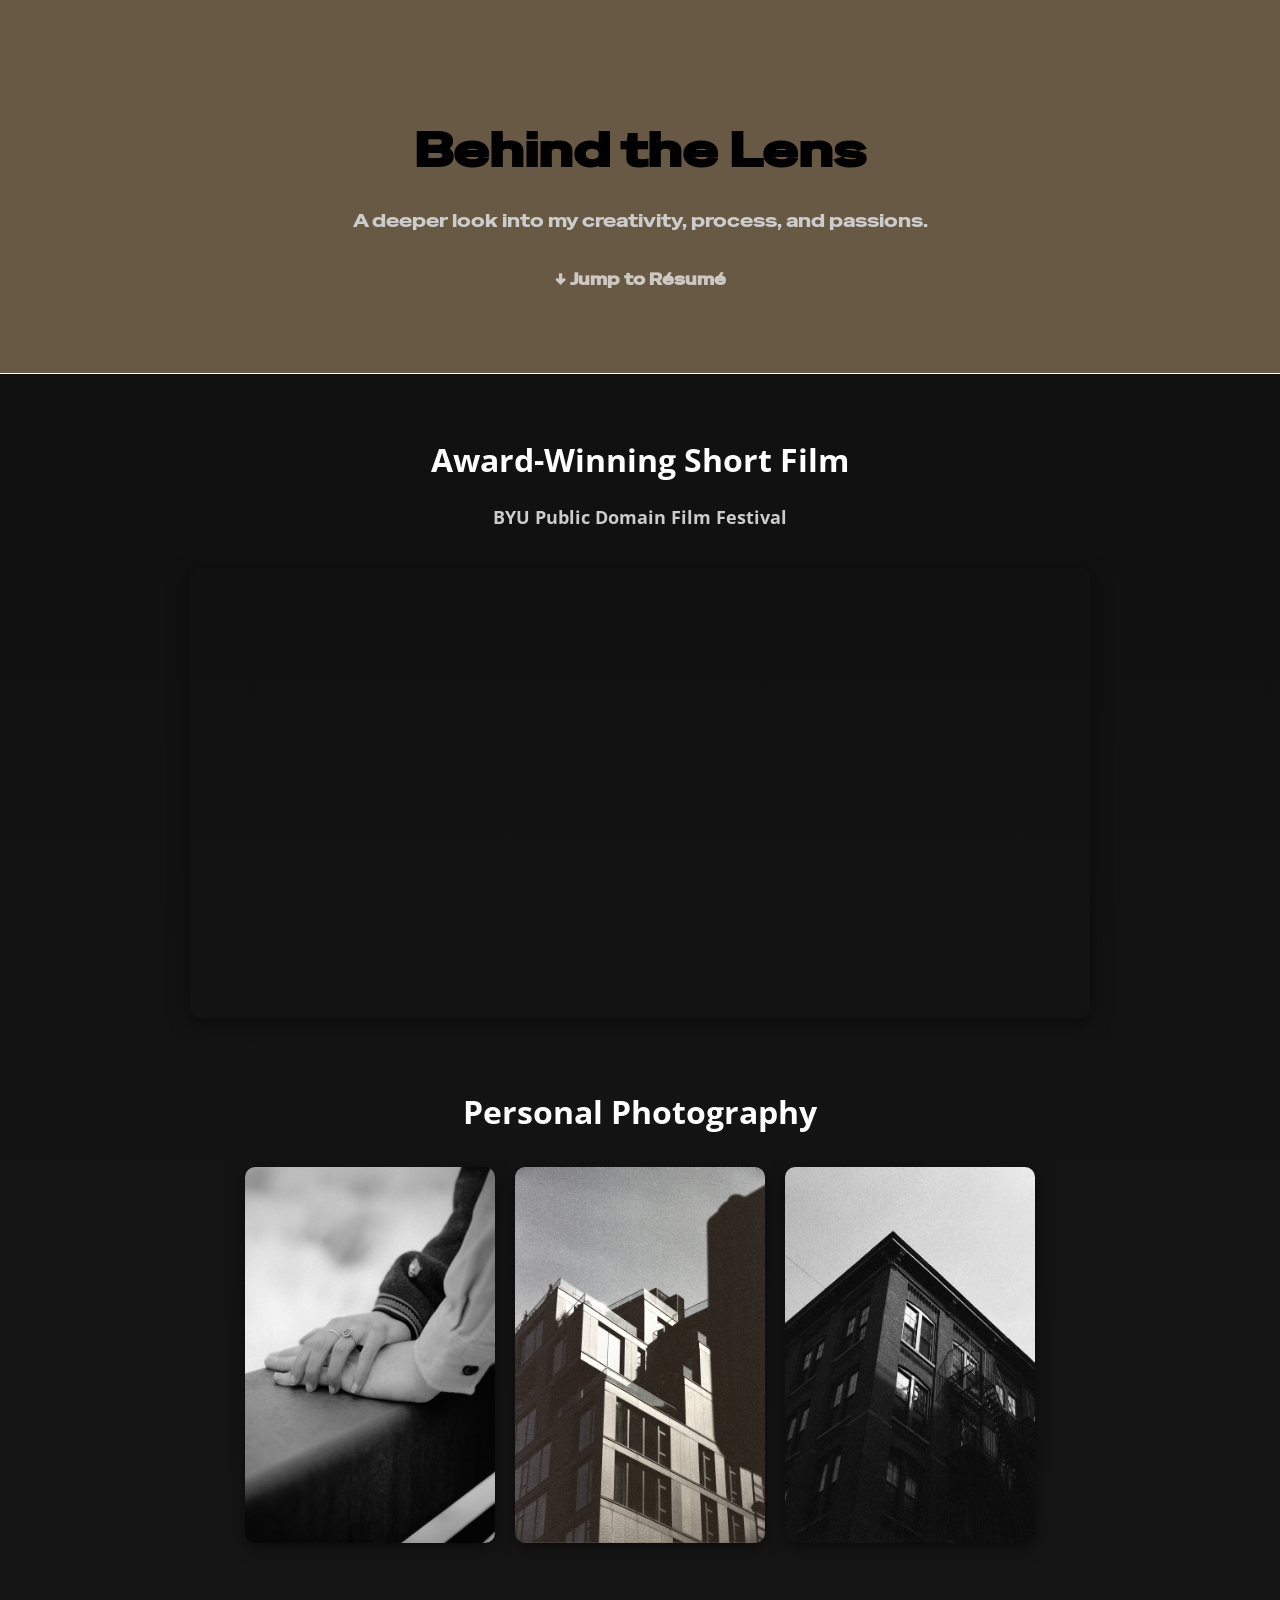
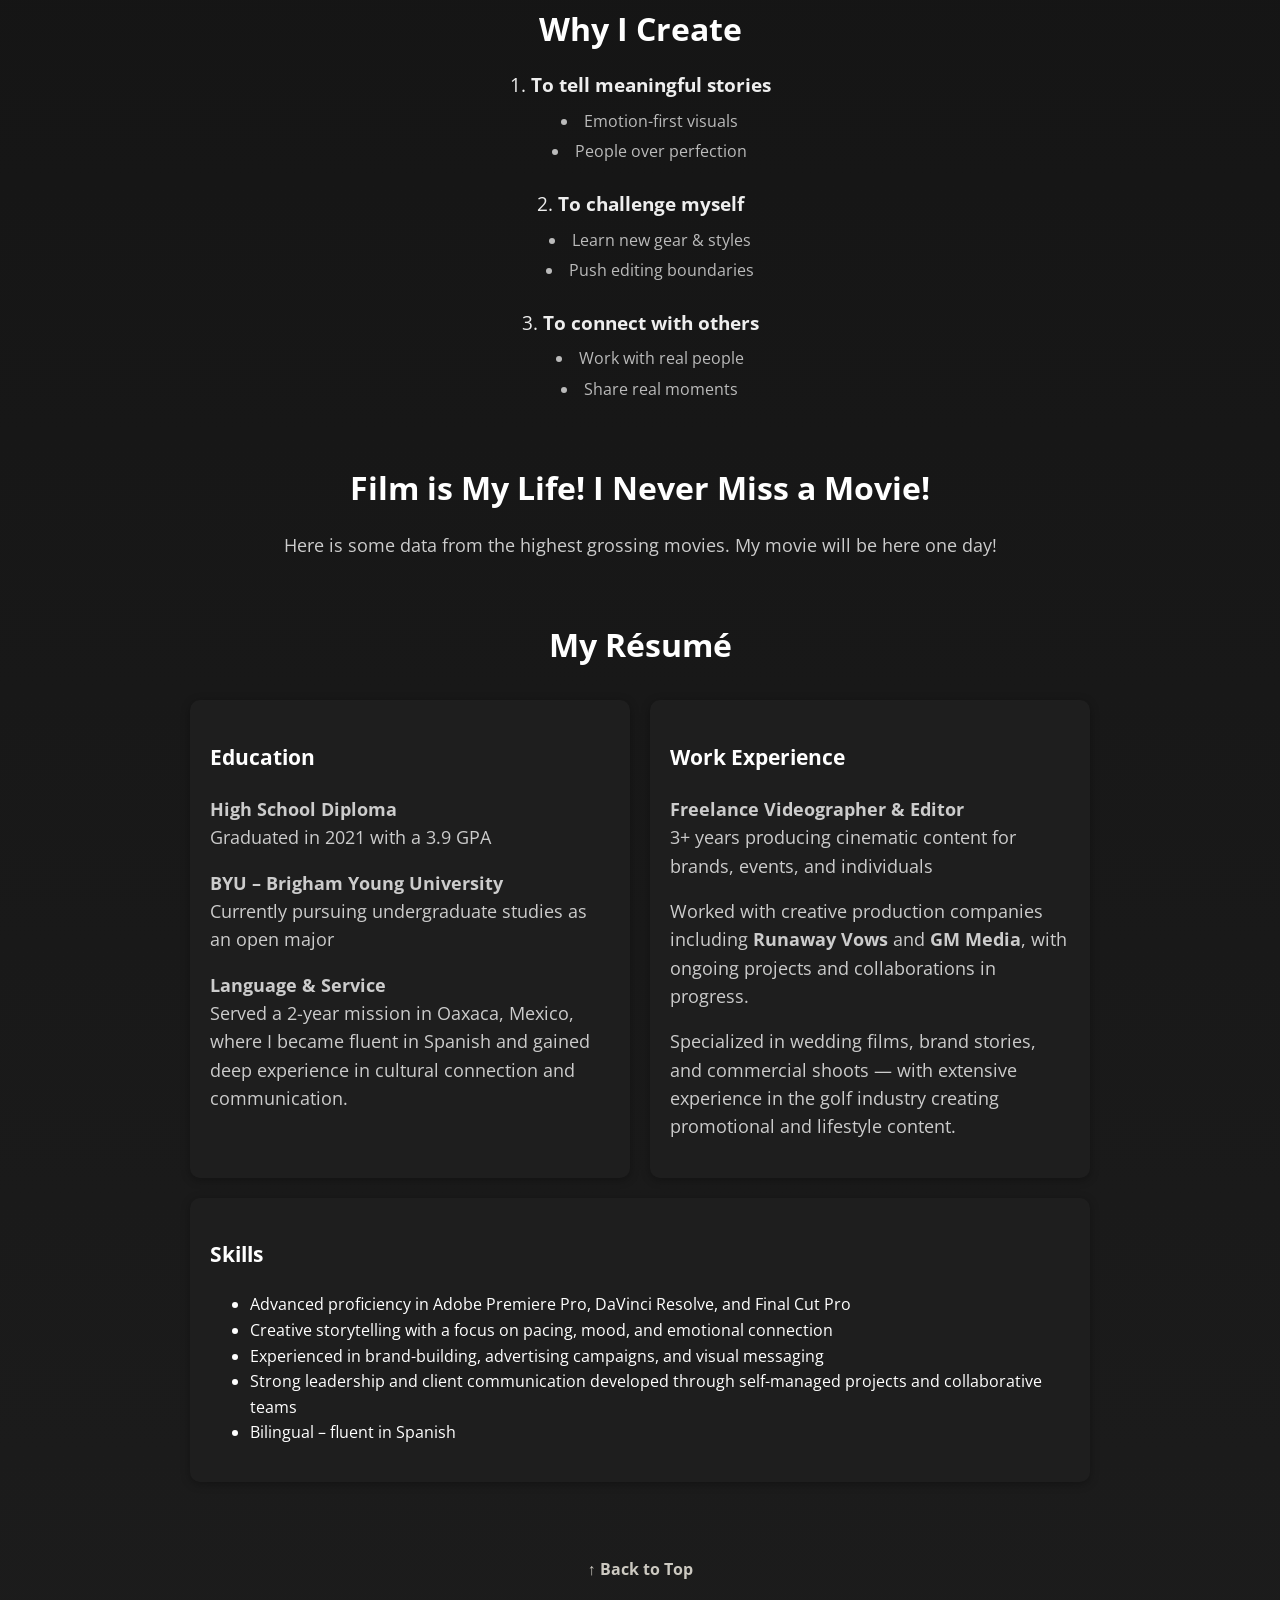
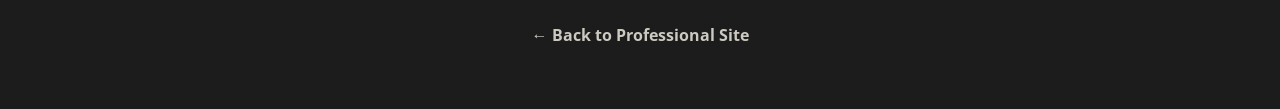
==== other-works.html @ 136759ea "Add files via upload" ====
<!DOCTYPE html>
<html lang="en">
<head>
  <meta charset="UTF-8" />
  <title>Behind the Lens – Tanner Hallsey</title>

  <!-- Google Fonts -->
  <link href="https://fonts.googleapis.com/css2?family=Special+Gothic+Expanded+One&family=Open+Sans:wght@300;600&display=swap" rel="stylesheet">

  <!-- Custom CSS -->
  <link rel="stylesheet" href="scratch-style.css">
</head>
<body>

  <!-- HERO -->
  <div id="top" class="hero">
    <h1>Behind the Lens</h1>
    <p>A deeper look into my creativity, process, and passions.</p>
    <a href="#resume" class="anchor-link">↓ Jump to Résumé</a>
  </div>

  <!-- VIDEO SECTION -->
  <div class="section">
    <h2>Award-Winning Short Film</h2>
    <p><strong>BYU Public Domain Film Festival</strong></p>
    <iframe 
      src="https://www.youtube.com/embed/drMtxtiAfbc?si=xs8SorBL5Ii_FhKA"
      title="Short film by Tanner Hallsey"
      allowfullscreen>
    </iframe>
  </div>

  <!-- PHOTO SECTION -->
  <div class="section">
    <h2>Personal Photography</h2>
    <div class="gallery">
      <img src="assets/img/handsii.png" alt="Hands" class="gallery-img">
      <img src="assets/img/stache.png" alt="Stache" class="gallery-img">
      <img src="assets/img/buildii.png" alt="Build" class="gallery-img">
    </div>
  </div>

  <!-- PASSION LIST -->
  <div class="section why-i-create">
  <h2>Why I Create</h2>
  <ol>
    <li>
      <strong>To tell meaningful stories</strong>
      <ul>
        <li>Emotion-first visuals</li>
        <li>People over perfection</li>
      </ul>
    </li>
    <li>
      <strong>To challenge myself</strong>
      <ul>
        <li>Learn new gear & styles</li>
        <li>Push editing boundaries</li>
      </ul>
    </li>
    <li>
      <strong>To connect with others</strong>
      <ul>
        <li>Work with real people</li>
        <li>Share real moments</li>
      </ul>
    </li>
  </ol>
</div>


  <!-- TABLEAU SECTION -->
  <div class="section">
  <h2>Film is My Life! I Never Miss a Movie!</h2>
  <p>Here is some data from the highest grossing movies. My movie will be here one day!</p>
  <div class='tableauPlaceholder' id='viz1745366774181' style='position: relative'>
    <noscript>
      <a href='#'>
        <img alt='Dashboard 1 ' src='https://public.tableau.com/static/images/ZY/ZYRSXHXMC/1_rss.png' style='border: none' />
      </a>
    </noscript>
    <object class='tableauViz' style='display:none;'>
      <param name='host_url' value='https%3A%2F%2Fpublic.tableau.com%2F' />
      <param name='embed_code_version' value='3' />
      <param name='path' value='shared/ZYRSXHXMC' />
      <param name='toolbar' value='yes' />
      <param name='static_image' value='https://public.tableau.com/static/images/ZY/ZYRSXHXMC/1.png' />
      <param name='animate_transition' value='yes' />
      <param name='display_static_image' value='yes' />
      <param name='display_spinner' value='yes' />
      <param name='display_overlay' value='yes' />
      <param name='display_count' value='yes' />
      <param name='language' value='en-US' />
    </object>
  </div>
  <script type='text/javascript'>
    var divElement = document.getElementById('viz1745366774181');
    var vizElement = divElement.getElementsByTagName('object')[0];
    if ( divElement.offsetWidth > 800 ) {
      vizElement.style.width='100%';
      vizElement.style.height=(divElement.offsetWidth*0.75)+'px';
    } else if ( divElement.offsetWidth > 500 ) {
      vizElement.style.width='100%';
      vizElement.style.height=(divElement.offsetWidth*0.75)+'px';
    } else {
      vizElement.style.width='100%';
      vizElement.style.height='977px';
    }
    var scriptElement = document.createElement('script');
    scriptElement.src = 'https://public.tableau.com/javascripts/api/viz_v1.js';
    vizElement.parentNode.insertBefore(scriptElement, vizElement);
  </script>
</div>

  <!-- RESUME SECTION -->
  <div class="section" id="resume">
  <h2>My Résumé</h2>
  <div class="resume-grid">

    <!-- Education -->
    <div class="resume-box">
      <h3>Education</h3>
      <p><strong>High School Diploma</strong><br>
      Graduated in 2021 with a 3.9 GPA</p>
      <p><strong>BYU – Brigham Young University</strong><br>
      Currently pursuing undergraduate studies as an open major</p>
      <p><strong>Language & Service</strong><br>
      Served a 2-year mission in Oaxaca, Mexico, where I became fluent in Spanish and gained deep experience in cultural connection and communication.</p>
    </div>

    <!-- Work Experience -->
    <div class="resume-box">
      <h3>Work Experience</h3>
      <p><strong>Freelance Videographer & Editor</strong><br>
      3+ years producing cinematic content for brands, events, and individuals</p>
      <p>Worked with creative production companies including <strong>Runaway Vows</strong> and <strong>GM Media</strong>, with ongoing projects and collaborations in progress.</p>
      <p>Specialized in wedding films, brand stories, and commercial shoots — with extensive experience in the golf industry creating promotional and lifestyle content.</p>
    </div>

    <!-- Skills -->
    <div class="resume-box">
      <h3>Skills</h3>
      <ul>
        <li>Advanced proficiency in Adobe Premiere Pro, DaVinci Resolve, and Final Cut Pro</li>
        <li>Creative storytelling with a focus on pacing, mood, and emotional connection</li>
        <li>Experienced in brand-building, advertising campaigns, and visual messaging</li>
        <li>Strong leadership and client communication developed through self-managed projects and collaborative teams</li>
        <li>Bilingual – fluent in Spanish</li>
      </ul>
    </div>

  </div>
</div>


  <!-- FOOTER -->
  <div class="section">
    <a href="#top" class="anchor-link">↑ Back to Top</a><br><br>
    <a href="index.html" class="anchor-link">← Back to Professional Site</a>
  </div>

</body>
</html>
---- scratch-style.css ----
body {
  background: linear-gradient(to bottom, #0f0f0f, #1c1c1c);
  color: #ffffff;
  font-family: 'Open Sans', sans-serif;
  margin: 0;
  padding: 0;
  line-height: 1.6;
}


.hero {
  background-color: #675943;
  color: #000;
  text-align: center;
  padding: 80px 20px;
  border-bottom: 1px solid #ffffff;
  font-family: 'Special Gothic Expanded One', sans-serif;
}



h1 {
  font-size: 3rem;
  margin-bottom: 10px;
}

h2 {
  font-size: 2rem;
  margin-bottom: 0.5rem;
}

h3 {
  font-size: 1.3rem;
  color: #ffffff;
}

p {
  color: #ccc;
  font-size: 1.1rem;
}

.section {
  max-width: 900px;
  margin: 60px auto;
  padding: 0 20px;
  text-align: center;
}


.gallery {
  display: flex;
  justify-content: center;
  gap: 20px;
  flex-wrap: wrap;
  margin-top: 30px;
}

.gallery-img {
  max-width: 100%;
  width: 250px;
  height: auto;
  border-radius: 10px;
  box-shadow: 0 4px 15px rgba(0,0,0,0.5);
  transition: transform 0.3s ease;
}

.gallery-img:hover {
  transform: scale(1.05);
}


.resume-grid {
  display: flex;
  flex-wrap: wrap;
  justify-content: space-between;
  gap: 20px;
  text-align: left;
  margin-top: 30px;
}

.resume-box {
  background-color: #1e1e1e;
  padding: 20px;
  border-radius: 10px;
  flex: 1 1 250px;
  box-shadow: 0 2px 10px rgba(0,0,0,0.3);
}


iframe {
  width: 100%;
  height: 450px;
  border: none;
  border-radius: 10px;
  margin-top: 20px;
  box-shadow: 0 4px 20px rgba(0,0,0,0.5);
}

a {
  color: #867553;
  text-decoration: none;
  font-weight: bold;
}

a:hover {
  text-decoration: underline;
}

.anchor-link {
  display: inline-block;
  margin-top: 15px;
  color: #ccc9c1;
}

.why-i-create ol {
  list-style-position: inside;
  padding-left: 0;
  text-align: center;
}

.why-i-create li {
  margin-bottom: 1.5rem;
  font-size: 1.2rem;
  color: #eee;
}

.why-i-create ul {
  list-style-type: disc;
  padding-left: 1.2rem;
  margin-top: 0.5rem;
  text-align: center;
}

.why-i-create ul li {
  font-size: 1rem;
  color: #bbb;
  margin-bottom: 0.3rem;
}
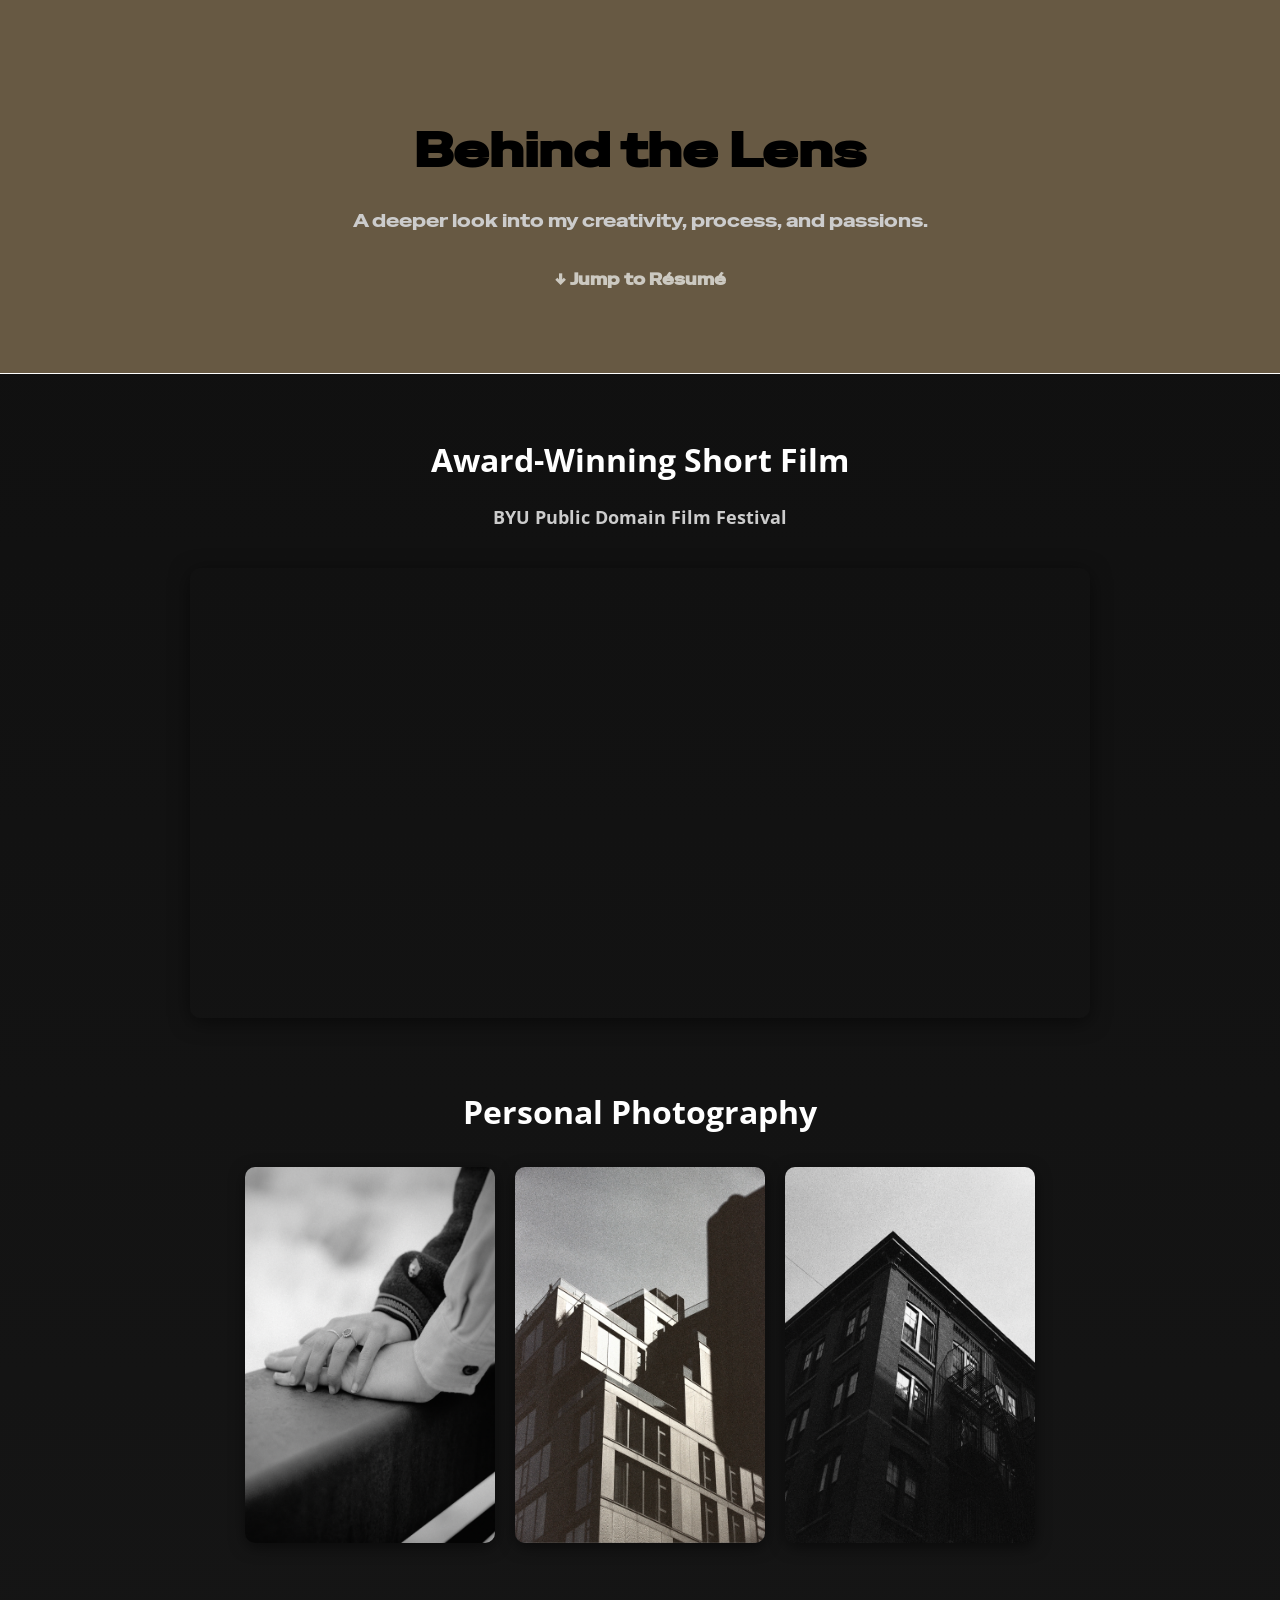
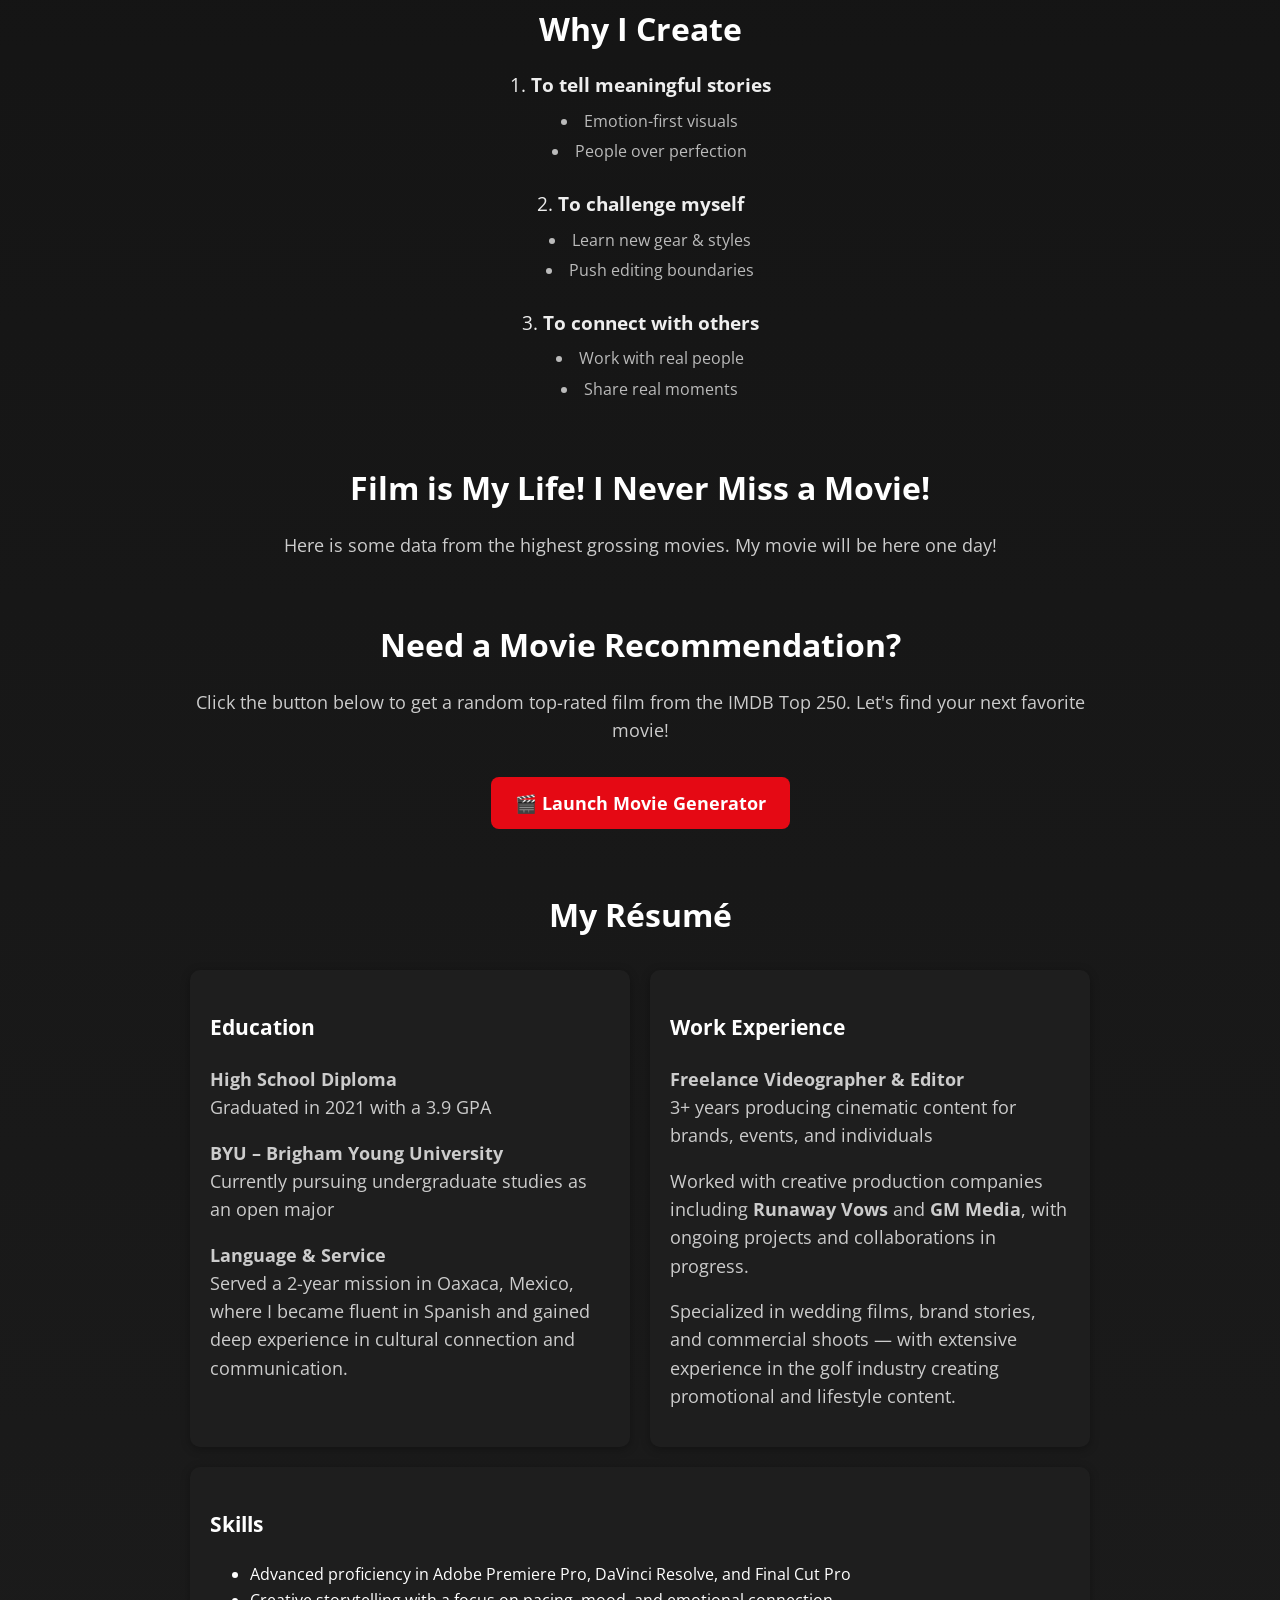
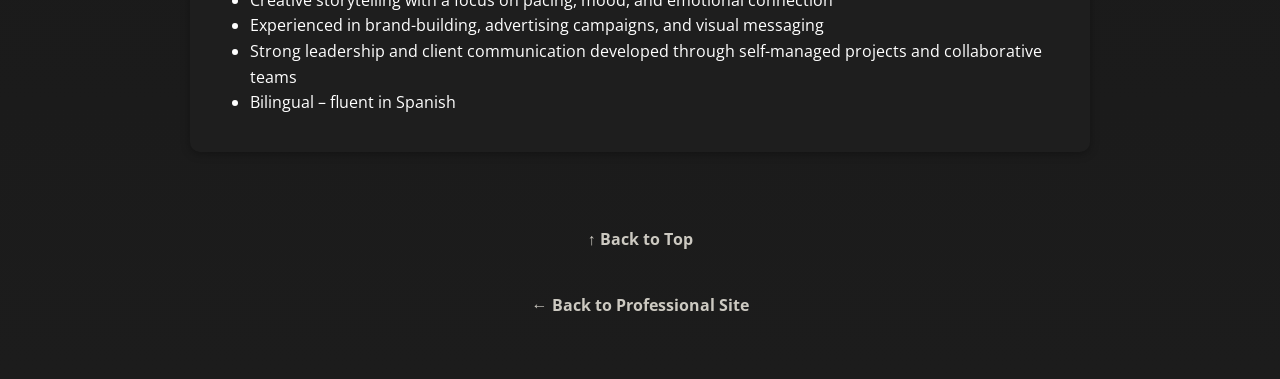
==== commit e35d9b7b: "Add files via upload" ====
--- a/other-works.html
+++ b/other-works.html
@@ -111,6 +111,15 @@
     vizElement.parentNode.insertBefore(scriptElement, vizElement);
   </script>
 </div>
+<!-- MOVIE APP SECTION -->
+<div class="section">
+  <h2>Need a Movie Recommendation?</h2>
+  <p>Click the button below to get a random top-rated film from the IMDB Top 250. Let's find your next favorite movie!</p>
+  <a href="movie-generator.html" target="_blank" 
+     style="display: inline-block; background-color: #e50914; color: white; padding: 12px 24px; border-radius: 8px; font-weight: bold; text-decoration: none; font-size: 1.1rem; margin-top: 15px;">
+    🎬 Launch Movie Generator
+  </a>
+</div>
 
   <!-- RESUME SECTION -->
   <div class="section" id="resume">
